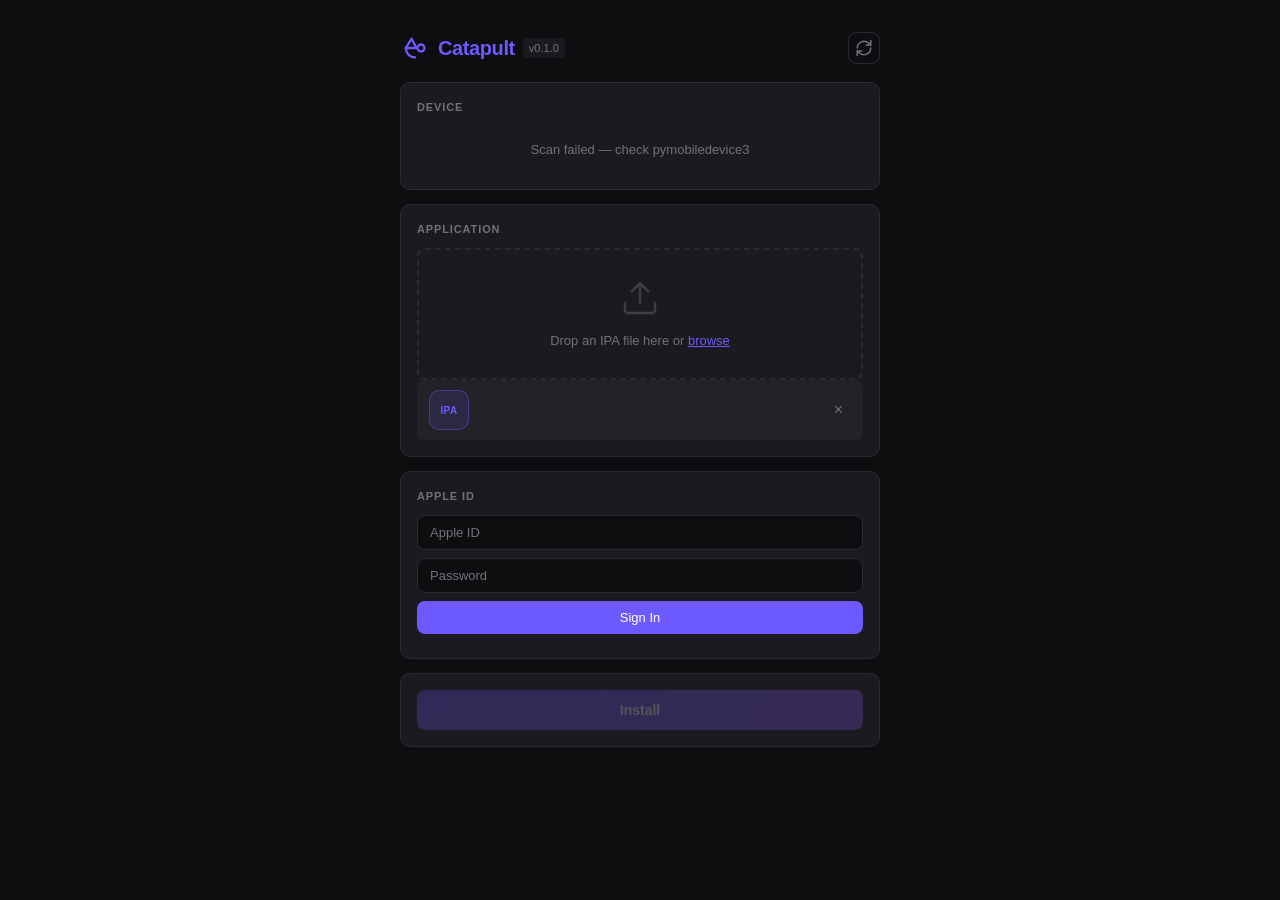
==== static/index.html @ 95ac9c31 "fix(ui): update 2FA hint with manual verification code instructions" ====
<!DOCTYPE html>
<html lang="en">
<head>
    <meta charset="UTF-8">
    <meta name="viewport" content="width=device-width, initial-scale=1.0">
    <title>Catapult</title>
    <link rel="stylesheet" href="/static/styles.css">
</head>
<body>
    <div class="app">
        <header>
            <div class="logo">
                <svg width="28" height="28" viewBox="0 0 24 24" fill="none" stroke="currentColor" stroke-width="2" stroke-linecap="round" stroke-linejoin="round">
                    <path d="M5 12l5-8 4 8"/>
                    <path d="M5 12h9"/>
                    <circle cx="18" cy="12" r="3"/>
                    <path d="M5 12c0 4 3 8 8 8"/>
                </svg>
                <h1>Catapult</h1>
                <span class="version">v0.1.0</span>
            </div>
            <button class="btn-icon" id="refreshDevices" title="Refresh devices">
                <svg width="18" height="18" viewBox="0 0 24 24" fill="none" stroke="currentColor" stroke-width="2" stroke-linecap="round" stroke-linejoin="round">
                    <path d="M21 2v6h-6"/><path d="M3 12a9 9 0 0 1 15-6.7L21 8"/>
                    <path d="M3 22v-6h6"/><path d="M21 12a9 9 0 0 1-15 6.7L3 16"/>
                </svg>
            </button>
        </header>

        <!-- Device selection -->
        <section class="card" id="deviceSection">
            <h2>Device</h2>
            <div class="device-list" id="deviceList">
                <div class="placeholder">Scanning network...</div>
            </div>
        </section>

        <!-- IPA selection -->
        <section class="card" id="ipaSection">
            <h2>Application</h2>
            <div class="drop-zone" id="dropZone">
                <svg width="40" height="40" viewBox="0 0 24 24" fill="none" stroke="currentColor" stroke-width="1.5" stroke-linecap="round" stroke-linejoin="round">
                    <path d="M21 15v4a2 2 0 0 1-2 2H5a2 2 0 0 1-2-2v-4"/>
                    <polyline points="17 8 12 3 7 8"/>
                    <line x1="12" y1="3" x2="12" y2="15"/>
                </svg>
                <p>Drop an IPA file here or <label class="file-link">browse<input type="file" id="ipaFile" accept=".ipa" hidden></label></p>
            </div>
            <div class="ipa-info" id="ipaInfo" hidden>
                <div class="ipa-icon">IPA</div>
                <div class="ipa-meta">
                    <strong id="ipaName"></strong>
                    <span id="ipaBundle"></span>
                    <div class="ipa-tags">
                        <span class="tag" id="ipaVersion"></span>
                        <span class="tag" id="ipaMinOS"></span>
                    </div>
                </div>
                <button class="btn-icon btn-sm" id="clearIpa" title="Remove">&times;</button>
            </div>
        </section>

        <!-- Apple ID -->
        <section class="card" id="authSection">
            <h2>Apple ID</h2>
            <form id="authForm" autocomplete="off">
                <input type="email" id="appleId" placeholder="Apple ID" required autocomplete="username">
                <input type="password" id="applePassword" placeholder="Password" required autocomplete="current-password">
                <button type="submit" class="btn-primary" id="authBtn">Sign In</button>
            </form>
            <div id="tfaSection" hidden>
                <p class="hint">On your iPhone: Settings → [your name] → Sign-In &amp; Security → Get Verification Code</p>
                <div class="tfa-inputs">
                    <input type="text" id="tfaCode" maxlength="6" placeholder="000000" inputmode="numeric" pattern="[0-9]*" autocomplete="one-time-code">
                    <button class="btn-primary" id="tfaBtn">Verify</button>
                </div>
            </div>
            <div class="auth-status" id="authStatus"></div>
        </section>

        <!-- Install -->
        <section class="card" id="installSection">
            <button class="btn-launch" id="installBtn" disabled>
                <span>Install</span>
            </button>
            <div class="progress-container" id="progressContainer" hidden>
                <div class="progress-bar">
                    <div class="progress-fill" id="progressFill"></div>
                </div>
                <p class="progress-text" id="progressText">Preparing...</p>
            </div>
        </section>
    </div>

    <script src="/static/app.js"></script>
</body>
</html>
---- static/styles.css ----
:root {
    --bg: #0e0e10;
    --surface: #1a1a1f;
    --surface-hover: #222228;
    --border: #2a2a32;
    --text: #e4e4e7;
    --text-dim: #71717a;
    --accent: #6d5aff;
    --accent-hover: #7e6fff;
    --accent-glow: rgba(109, 90, 255, 0.12);
    --success: #22c55e;
    --error: #ef4444;
    --radius: 10px;
}

* { margin: 0; padding: 0; box-sizing: border-box; }

body {
    font-family: -apple-system, BlinkMacSystemFont, "SF Pro Text", "Helvetica Neue", sans-serif;
    background: var(--bg);
    color: var(--text);
    line-height: 1.5;
    -webkit-font-smoothing: antialiased;
    user-select: none;
}

.app {
    max-width: 520px;
    margin: 0 auto;
    padding: 32px 20px;
    display: flex;
    flex-direction: column;
    gap: 14px;
}

/* ── Header ── */

header {
    display: flex;
    align-items: center;
    justify-content: space-between;
    padding-bottom: 4px;
}

.logo {
    display: flex;
    align-items: center;
    gap: 10px;
    color: var(--accent);
}

.logo h1 {
    font-size: 20px;
    font-weight: 600;
    letter-spacing: -0.02em;
}

.version {
    font-size: 11px;
    color: var(--text-dim);
    background: var(--surface);
    padding: 2px 6px;
    border-radius: 4px;
    margin-left: -2px;
}

/* ── Cards ── */

.card {
    background: var(--surface);
    border: 1px solid var(--border);
    border-radius: var(--radius);
    padding: 16px;
}

.card h2 {
    font-size: 11px;
    font-weight: 600;
    text-transform: uppercase;
    letter-spacing: 0.08em;
    color: var(--text-dim);
    margin-bottom: 10px;
}

/* ── Device list ── */

.device-list {
    display: flex;
    flex-direction: column;
    gap: 4px;
    max-height: 180px;
    overflow-y: auto;
}

.device-item {
    display: flex;
    align-items: center;
    gap: 10px;
    padding: 8px 10px;
    border-radius: 8px;
    cursor: pointer;
    transition: all 0.15s;
    border: 1px solid transparent;
}

.device-item:hover { background: var(--surface-hover); }
.device-item.selected {
    border-color: var(--accent);
    background: var(--accent-glow);
}

.device-icon {
    flex-shrink: 0;
    color: var(--text-dim);
    display: flex;
}

.device-item.selected .device-icon { color: var(--accent); }

.device-meta {
    display: flex;
    flex-direction: column;
    min-width: 0;
}

.device-name {
    font-size: 13px;
    font-weight: 500;
    white-space: nowrap;
    overflow: hidden;
    text-overflow: ellipsis;
}

.device-host {
    font-size: 11px;
    color: var(--text-dim);
}

.device-badge {
    margin-left: auto;
    font-size: 10px;
    font-weight: 600;
    text-transform: uppercase;
    letter-spacing: 0.05em;
    color: var(--text-dim);
    background: var(--bg);
    padding: 2px 7px;
    border-radius: 4px;
    flex-shrink: 0;
}

.placeholder {
    color: var(--text-dim);
    font-size: 13px;
    text-align: center;
    padding: 14px;
}

.placeholder.err { color: var(--error); }

/* ── Drop zone ── */

.drop-zone {
    border: 2px dashed var(--border);
    border-radius: 8px;
    padding: 28px;
    text-align: center;
    color: var(--text-dim);
    transition: all 0.2s;
    cursor: pointer;
}

.drop-zone:hover, .drop-zone.drag-over {
    border-color: var(--accent);
    background: var(--accent-glow);
    color: var(--text);
}

.drop-zone svg { margin-bottom: 6px; opacity: 0.4; }
.drop-zone p { font-size: 13px; }

.file-link {
    color: var(--accent);
    cursor: pointer;
    text-decoration: underline;
}

/* ── IPA info ── */

.ipa-info {
    display: flex;
    align-items: center;
    gap: 12px;
    padding: 10px 12px;
    background: var(--surface-hover);
    border-radius: 8px;
}

.ipa-icon {
    width: 40px;
    height: 40px;
    background: var(--accent-glow);
    border: 1px solid color-mix(in srgb, var(--accent), transparent 60%);
    border-radius: 10px;
    display: flex;
    align-items: center;
    justify-content: center;
    font-size: 10px;
    font-weight: 700;
    color: var(--accent);
    letter-spacing: 0.04em;
    flex-shrink: 0;
}

.ipa-meta {
    display: flex;
    flex-direction: column;
    gap: 2px;
    min-width: 0;
    flex: 1;
}

.ipa-meta strong {
    font-size: 13px;
    font-weight: 600;
    white-space: nowrap;
    overflow: hidden;
    text-overflow: ellipsis;
}

.ipa-meta > span { font-size: 11px; color: var(--text-dim); }

.ipa-tags {
    display: flex;
    gap: 4px;
    margin-top: 2px;
}

.tag {
    font-size: 10px;
    color: var(--text-dim);
    background: var(--bg);
    padding: 1px 6px;
    border-radius: 3px;
}

.tag:empty { display: none; }

/* ── Auth ── */

#authForm {
    display: flex;
    flex-direction: column;
    gap: 8px;
}

input[type="email"],
input[type="password"],
input[type="text"] {
    background: var(--bg);
    border: 1px solid var(--border);
    border-radius: 8px;
    padding: 9px 12px;
    color: var(--text);
    font-size: 13px;
    outline: none;
    transition: border-color 0.15s;
    width: 100%;
}

input:focus { border-color: var(--accent); }
input::placeholder { color: var(--text-dim); }

.btn-primary {
    background: var(--accent);
    color: #fff;
    border: none;
    border-radius: 8px;
    padding: 9px 18px;
    font-size: 13px;
    font-weight: 500;
    cursor: pointer;
    transition: background 0.15s;
}

.btn-primary:hover { background: var(--accent-hover); }
.btn-primary:disabled { opacity: 0.4; cursor: not-allowed; }

.btn-icon {
    background: none;
    border: 1px solid var(--border);
    border-radius: 8px;
    padding: 6px;
    color: var(--text-dim);
    cursor: pointer;
    transition: all 0.15s;
    display: flex;
    align-items: center;
    justify-content: center;
}

.btn-icon:hover { color: var(--text); border-color: var(--text-dim); }

.btn-sm {
    padding: 4px 8px;
    font-size: 16px;
    line-height: 1;
    border: none;
}

.hint {
    font-size: 12px;
    color: var(--text-dim);
    margin-bottom: 8px;
}

.tfa-inputs {
    display: flex;
    gap: 8px;
}

.tfa-inputs input {
    flex: 1;
    text-align: center;
    font-size: 18px;
    letter-spacing: 0.3em;
    font-variant-numeric: tabular-nums;
}

.auth-status {
    margin-top: 8px;
    font-size: 12px;
}

.auth-status.ok { color: var(--success); }
.auth-status.err { color: var(--error); }

.auth-success {
    display: flex;
    align-items: center;
    gap: 8px;
    color: var(--success);
    font-size: 13px;
    font-weight: 500;
}

/* ── Install ── */

.btn-launch {
    width: 100%;
    padding: 12px;
    background: linear-gradient(135deg, var(--accent), #8b5cf6);
    color: #fff;
    border: none;
    border-radius: 8px;
    font-size: 14px;
    font-weight: 600;
    cursor: pointer;
    transition: opacity 0.15s, transform 0.1s;
}

.btn-launch:hover:not(:disabled) { opacity: 0.92; transform: translateY(-1px); }
.btn-launch:active:not(:disabled) { transform: translateY(0); }
.btn-launch:disabled { opacity: 0.25; cursor: not-allowed; }

.progress-container { margin-top: 12px; }

.progress-bar {
    height: 5px;
    background: var(--bg);
    border-radius: 3px;
    overflow: hidden;
}

.progress-fill {
    height: 100%;
    width: 0%;
    background: linear-gradient(90deg, var(--accent), #8b5cf6);
    border-radius: 3px;
    transition: width 0.4s ease;
}

.progress-fill.done { background: var(--success); }
.progress-fill.error { background: var(--error); }

.progress-text {
    font-size: 12px;
    color: var(--text-dim);
    margin-top: 8px;
    text-align: center;
}

.progress-text.done { color: var(--success); }
.progress-text.error { color: var(--error); }

/* ── Animations ── */

@keyframes spin { to { transform: rotate(360deg); } }
.spinning svg { animation: spin 0.8s linear infinite; }

/* ── Scrollbar ── */

.device-list::-webkit-scrollbar { width: 4px; }
.device-list::-webkit-scrollbar-track { background: transparent; }
.device-list::-webkit-scrollbar-thumb { background: var(--border); border-radius: 2px; }
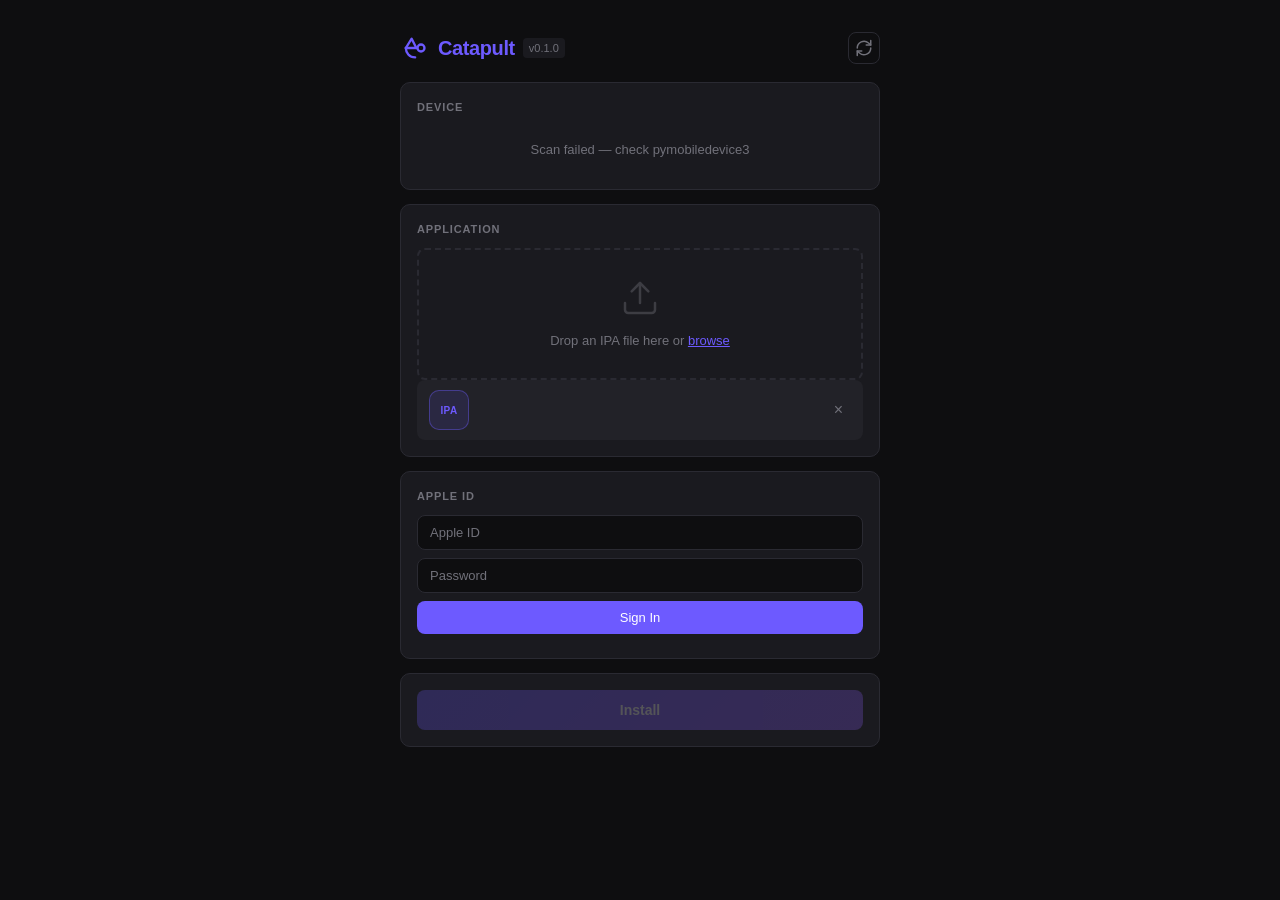
==== commit 7851006e: "fix(ui): bust browser cache with version params + no-cache headers" ====
--- a/static/index.html
+++ b/static/index.html
@@ -4,7 +4,7 @@
     <meta charset="UTF-8">
     <meta name="viewport" content="width=device-width, initial-scale=1.0">
     <title>Catapult</title>
-    <link rel="stylesheet" href="/static/styles.css">
+    <link rel="stylesheet" href="/static/styles.css?v=2">
 </head>
 <body>
     <div class="app">
@@ -92,6 +92,6 @@
         </section>
     </div>
 
-    <script src="/static/app.js"></script>
+    <script src="/static/app.js?v=2"></script>
 </body>
 </html>
--- a/static/styles.css
+++ b/static/styles.css
@@ -116,6 +116,23 @@
 }
 
 .device-item.selected .device-icon { color: var(--accent); }
+.device-item.needs-setup { opacity: 0.6; }
+.device-item.needs-setup:hover { opacity: 0.8; }
+
+.btn-setup {
+    margin-left: auto;
+    background: var(--accent-glow);
+    border: 1px solid var(--accent);
+    color: var(--accent);
+    border-radius: 5px;
+    padding: 3px 10px;
+    font-size: 11px;
+    font-weight: 600;
+    cursor: pointer;
+    flex-shrink: 0;
+}
+.btn-setup:hover { background: var(--accent); color: #fff; }
+.btn-setup:disabled { opacity: 0.5; cursor: wait; }
 
 .device-meta {
     display: flex;
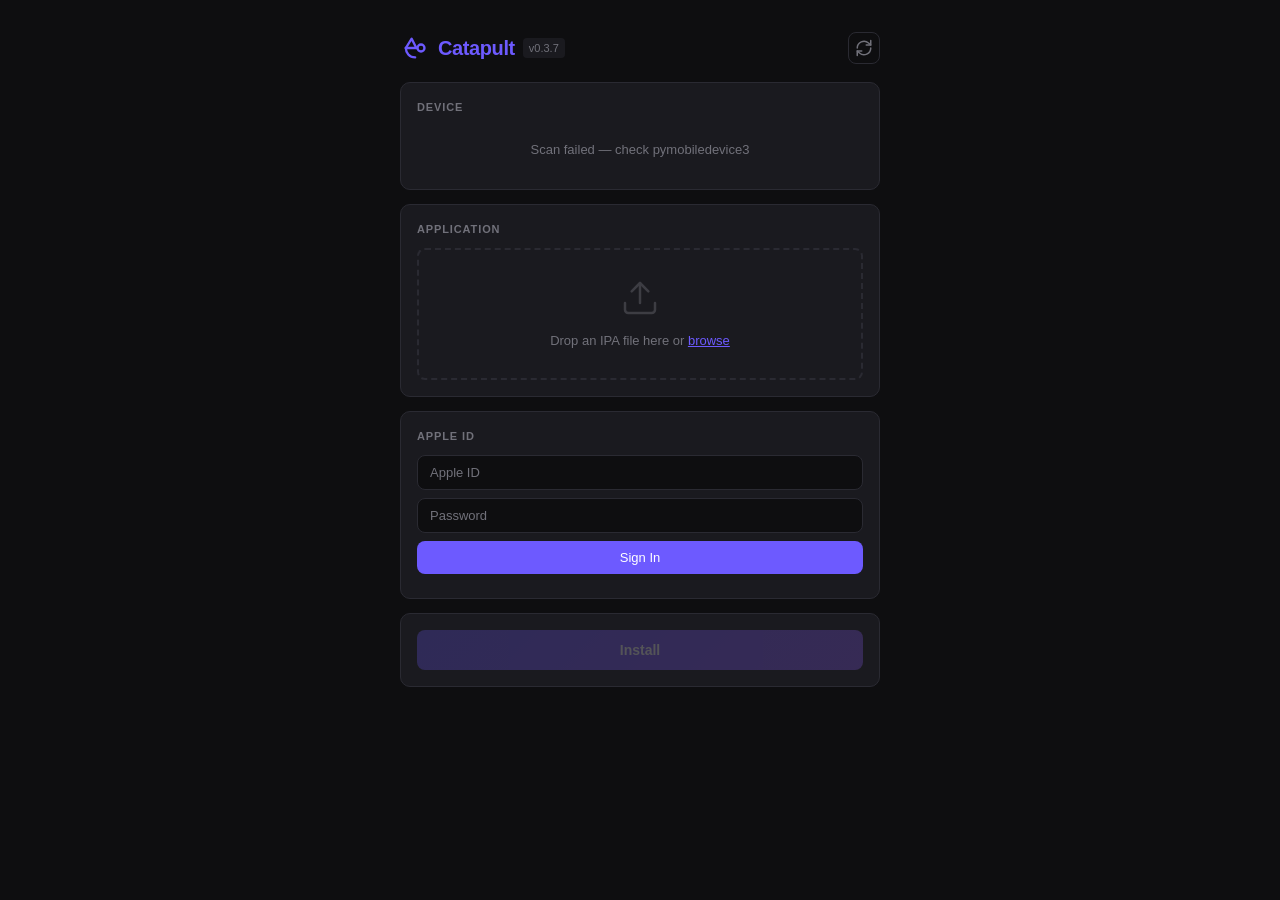
==== commit 3e01086a: "chore(release): prepare 0.3.7" ====
--- a/static/index.html
+++ b/static/index.html
@@ -17,7 +17,7 @@
                     <path d="M5 12c0 4 3 8 8 8"/>
                 </svg>
                 <h1>Catapult</h1>
-                <span class="version">v0.1.0</span>
+                <span class="version">v0.3.7</span>
             </div>
             <button class="btn-icon" id="refreshDevices" title="Refresh devices">
                 <svg width="18" height="18" viewBox="0 0 24 24" fill="none" stroke="currentColor" stroke-width="2" stroke-linecap="round" stroke-linejoin="round">
--- a/static/styles.css
+++ b/static/styles.css
@@ -213,6 +213,8 @@
     border-radius: 8px;
 }
 
+.ipa-info[hidden] { display: none; }
+
 .ipa-icon {
     width: 40px;
     height: 40px;
@@ -352,6 +354,12 @@
 .auth-status.ok { color: var(--success); }
 .auth-status.err { color: var(--error); }
 
+.auth-header-row {
+    display: flex;
+    align-items: center;
+    justify-content: space-between;
+}
+
 .auth-success {
     display: flex;
     align-items: center;
@@ -360,6 +368,159 @@
     font-size: 13px;
     font-weight: 500;
 }
+
+.btn-signout {
+    background: none;
+    border: 1px solid var(--border);
+    border-radius: 6px;
+    padding: 4px 10px;
+    font-size: 11px;
+    color: var(--text-dim);
+    cursor: pointer;
+    transition: all 0.15s;
+}
+
+.btn-signout:hover { color: var(--error); border-color: var(--error); }
+.btn-signout:disabled { opacity: 0.4; cursor: wait; }
+
+/* ── Account Dashboard ── */
+
+.account-dashboard {
+    margin-top: 10px;
+    border-top: 1px solid var(--border);
+    padding-top: 10px;
+}
+
+.account-header {
+    display: flex;
+    align-items: center;
+    gap: 8px;
+    margin-bottom: 6px;
+}
+
+.account-team {
+    font-size: 13px;
+    font-weight: 500;
+}
+
+.account-type {
+    font-size: 10px;
+    font-weight: 600;
+    text-transform: uppercase;
+    letter-spacing: 0.05em;
+    color: var(--text-dim);
+    background: var(--bg);
+    padding: 2px 7px;
+    border-radius: 4px;
+}
+
+.account-slots {
+    font-size: 11px;
+    margin-bottom: 8px;
+}
+
+.account-apps {
+    display: flex;
+    flex-direction: column;
+    gap: 3px;
+    max-height: 200px;
+    overflow-y: auto;
+    overflow-x: visible;
+}
+
+.app-row {
+    display: flex;
+    align-items: center;
+    justify-content: space-between;
+    padding: 6px 8px;
+    border-radius: 5px;
+    background: var(--bg);
+    font-size: 11px;
+    gap: 8px;
+}
+
+.app-info {
+    display: flex;
+    flex-direction: column;
+    gap: 1px;
+    min-width: 0;
+    flex: 1;
+}
+
+.app-name {
+    color: var(--text);
+    font-weight: 500;
+    white-space: nowrap;
+    overflow: hidden;
+    text-overflow: ellipsis;
+}
+
+.app-detail {
+    font-size: 10px;
+    color: var(--text-dim);
+}
+
+.app-source {
+    font-size: 9px;
+    font-weight: 600;
+    text-transform: uppercase;
+    letter-spacing: 0.04em;
+    color: var(--text-dim);
+    background: var(--surface);
+    padding: 1px 5px;
+    border-radius: 3px;
+    margin-left: 6px;
+    vertical-align: middle;
+}
+
+.app-expiry {
+    color: var(--text-dim);
+    flex-shrink: 0;
+    font-variant-numeric: tabular-nums;
+}
+
+.app-expiry.expiry-warning { color: #f59e0b; }
+.app-expiry.expiry-critical { color: var(--error); }
+
+.btn-kebab {
+    background: none;
+    border: none;
+    color: var(--text-dim);
+    font-size: 16px;
+    cursor: pointer;
+    padding: 2px 6px;
+    line-height: 1;
+    flex-shrink: 0;
+    border-radius: 4px;
+    transition: all 0.15s;
+}
+
+.btn-kebab:hover { color: var(--text); background: var(--surface-hover); }
+
+.kebab-menu {
+    position: fixed;
+    background: var(--surface);
+    border: 1px solid var(--border);
+    border-radius: 8px;
+    padding: 4px;
+    z-index: 50;
+    box-shadow: 0 4px 12px rgba(0,0,0,0.4);
+}
+
+.kebab-delete {
+    background: none;
+    border: none;
+    color: var(--error);
+    font-size: 12px;
+    padding: 6px 12px;
+    cursor: pointer;
+    border-radius: 5px;
+    white-space: nowrap;
+    width: 100%;
+    text-align: left;
+}
+
+.kebab-delete:hover { background: rgba(239,68,68,0.1); }
 
 /* ── Install ── */
 
@@ -415,6 +576,68 @@
 @keyframes spin { to { transform: rotate(360deg); } }
 .spinning svg { animation: spin 0.8s linear infinite; }
 
+/* ── PIN Dialog ── */
+
+.pin-overlay {
+    position: fixed;
+    inset: 0;
+    background: rgba(0, 0, 0, 0.7);
+    display: flex;
+    align-items: center;
+    justify-content: center;
+    z-index: 100;
+    backdrop-filter: blur(4px);
+}
+
+.pin-dialog {
+    background: var(--surface);
+    border: 1px solid var(--border);
+    border-radius: 14px;
+    padding: 28px;
+    width: 320px;
+    text-align: center;
+}
+
+.pin-dialog h3 {
+    font-size: 16px;
+    font-weight: 600;
+    margin-bottom: 6px;
+}
+
+.pin-dialog p {
+    font-size: 12px;
+    color: var(--text-dim);
+    margin-bottom: 16px;
+}
+
+.pin-input {
+    text-align: center !important;
+    font-size: 28px !important;
+    letter-spacing: 0.4em !important;
+    font-variant-numeric: tabular-nums;
+    padding: 12px !important;
+    font-weight: 600;
+}
+
+.pin-actions {
+    display: flex;
+    gap: 8px;
+    margin-top: 16px;
+    justify-content: flex-end;
+}
+
+.btn-cancel {
+    background: none;
+    border: 1px solid var(--border);
+    border-radius: 8px;
+    padding: 8px 16px;
+    color: var(--text-dim);
+    font-size: 13px;
+    cursor: pointer;
+}
+
+.btn-cancel:hover { color: var(--text); border-color: var(--text-dim); }
+
 /* ── Scrollbar ── */
 
 .device-list::-webkit-scrollbar { width: 4px; }
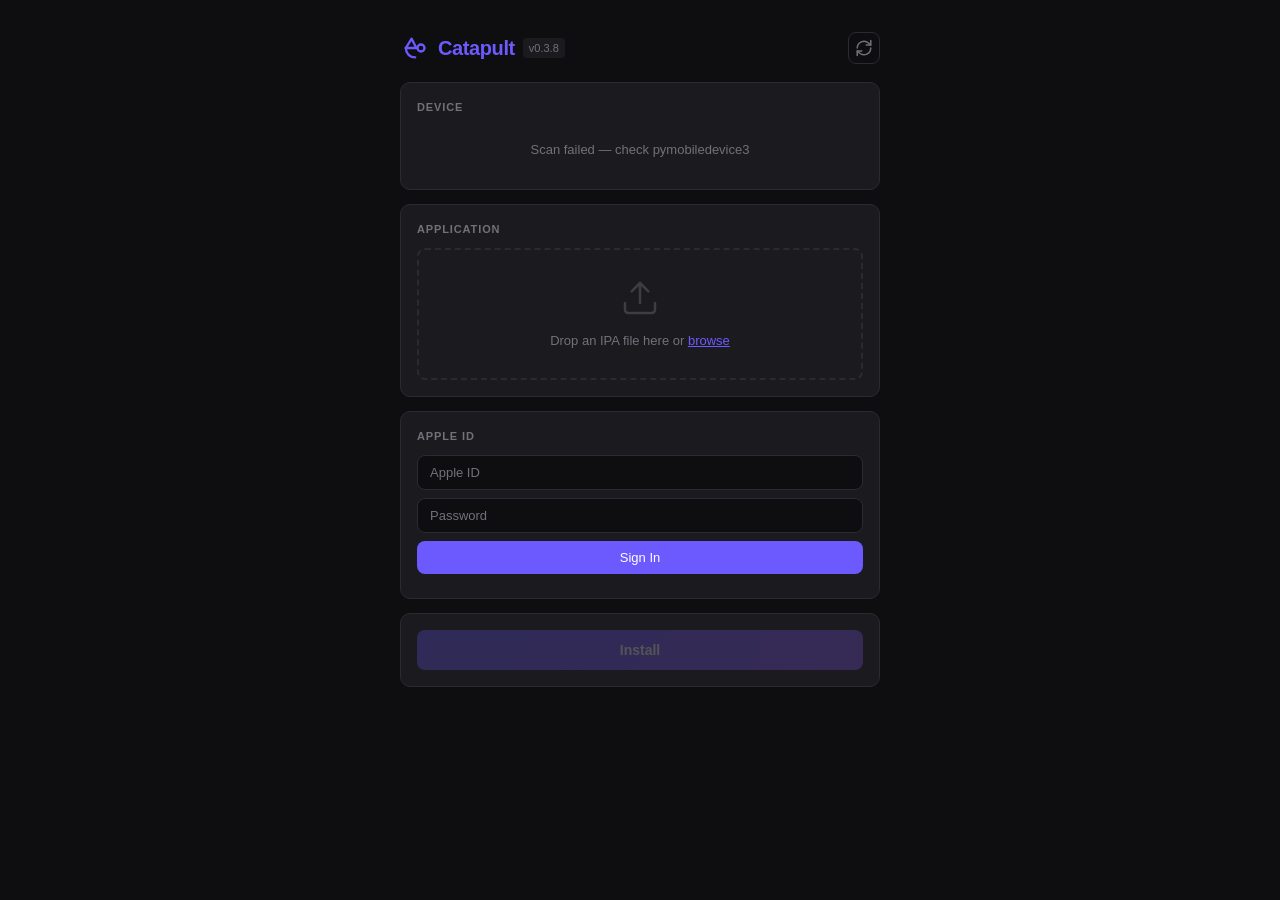
==== commit 0cbd131b: "chore(release): prepare 0.3.8" ====
--- a/static/index.html
+++ b/static/index.html
@@ -17,7 +17,7 @@
                     <path d="M5 12c0 4 3 8 8 8"/>
                 </svg>
                 <h1>Catapult</h1>
-                <span class="version">v0.3.7</span>
+                <span class="version">v0.3.8</span>
             </div>
             <button class="btn-icon" id="refreshDevices" title="Refresh devices">
                 <svg width="18" height="18" viewBox="0 0 24 24" fill="none" stroke="currentColor" stroke-width="2" stroke-linecap="round" stroke-linejoin="round">
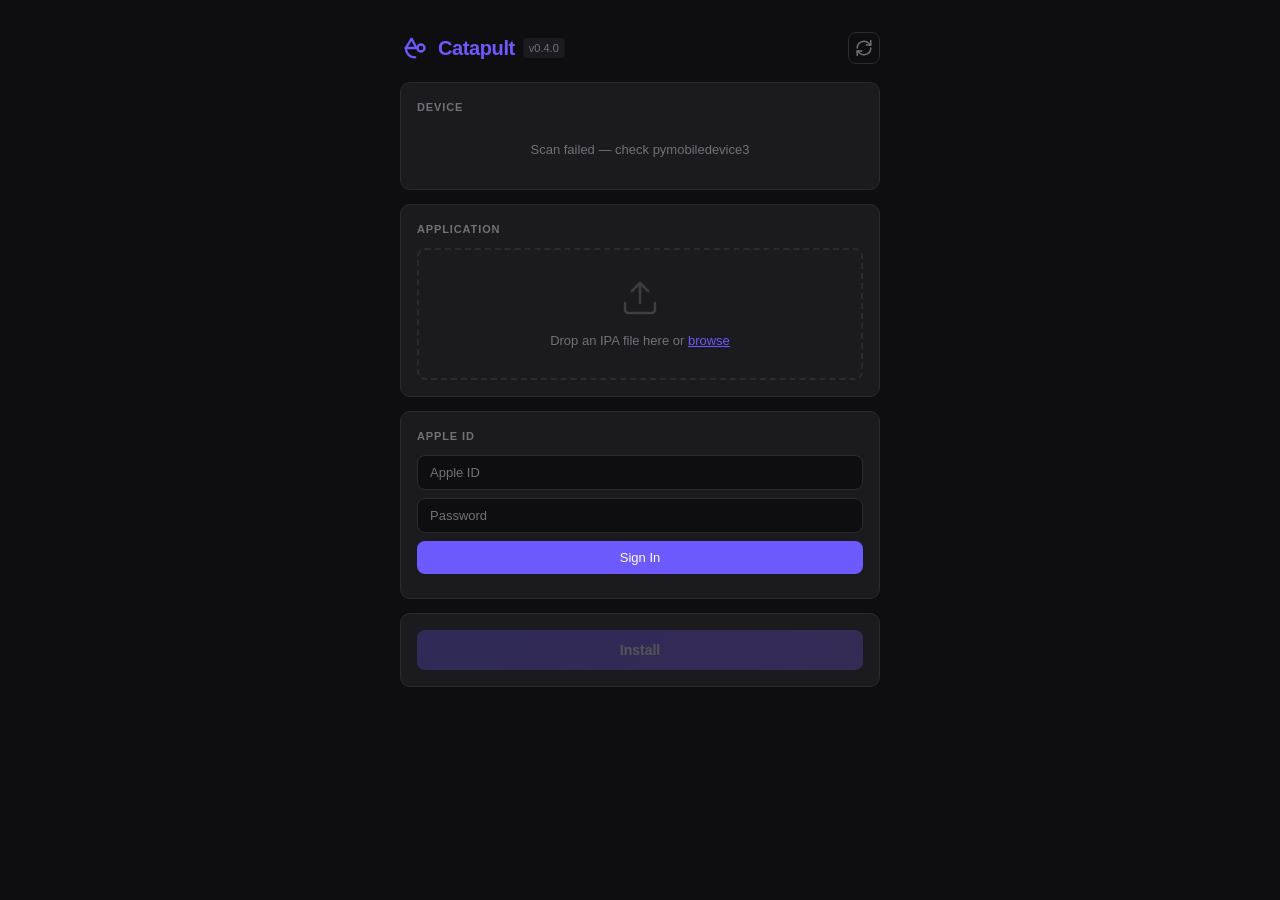
==== commit 5a4ee88b: "chore(release): prepare 0.4.0" ====
--- a/static/index.html
+++ b/static/index.html
@@ -17,7 +17,7 @@
                     <path d="M5 12c0 4 3 8 8 8"/>
                 </svg>
                 <h1>Catapult</h1>
-                <span class="version">v0.3.8</span>
+                <span class="version">v0.4.0</span>
             </div>
             <button class="btn-icon" id="refreshDevices" title="Refresh devices">
                 <svg width="18" height="18" viewBox="0 0 24 24" fill="none" stroke="currentColor" stroke-width="2" stroke-linecap="round" stroke-linejoin="round">
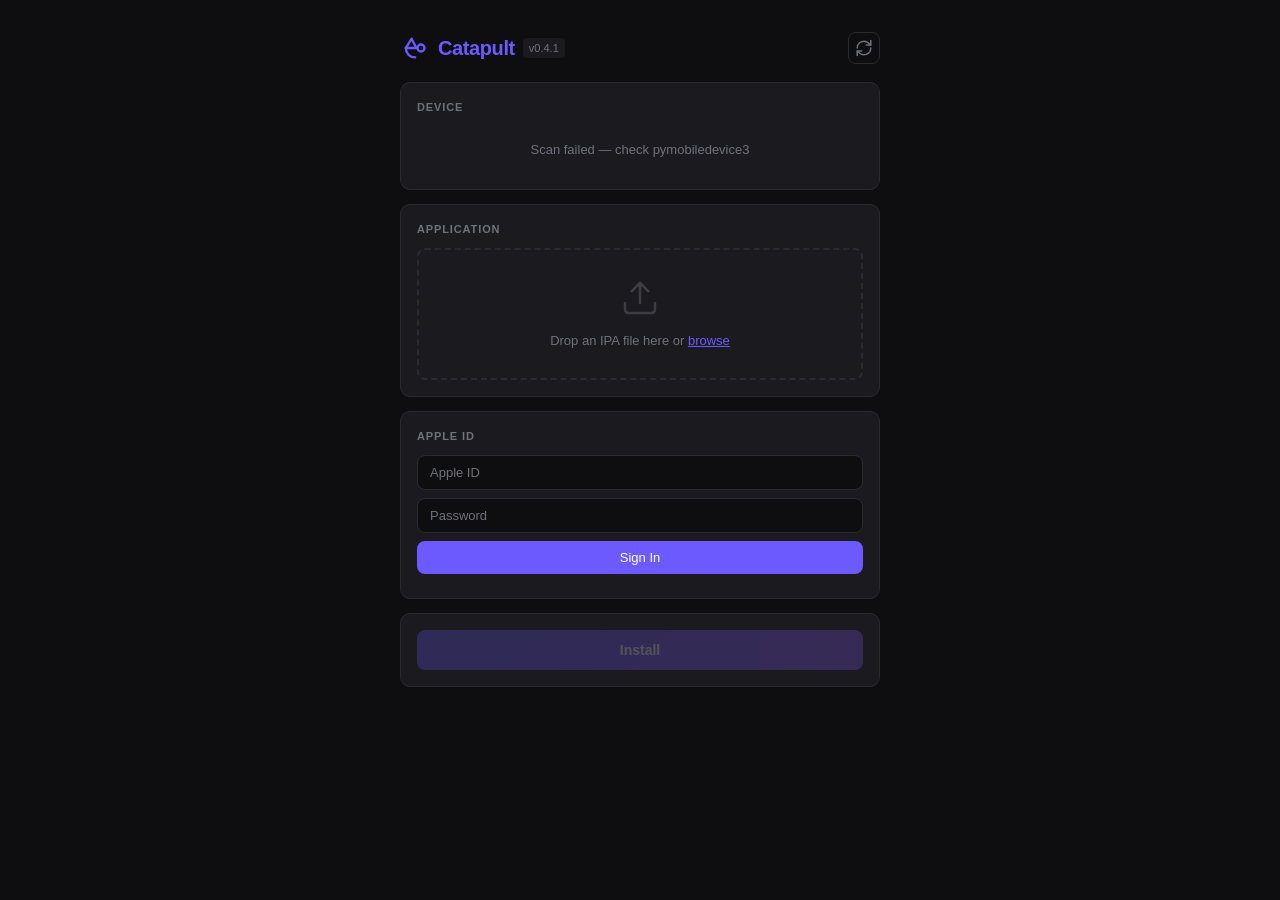
==== commit 118dfce0: "chore(release): prepare 0.4.1" ====
--- a/static/index.html
+++ b/static/index.html
@@ -17,7 +17,7 @@
                     <path d="M5 12c0 4 3 8 8 8"/>
                 </svg>
                 <h1>Catapult</h1>
-                <span class="version">v0.4.0</span>
+                <span class="version">v0.4.1</span>
             </div>
             <button class="btn-icon" id="refreshDevices" title="Refresh devices">
                 <svg width="18" height="18" viewBox="0 0 24 24" fill="none" stroke="currentColor" stroke-width="2" stroke-linecap="round" stroke-linejoin="round">
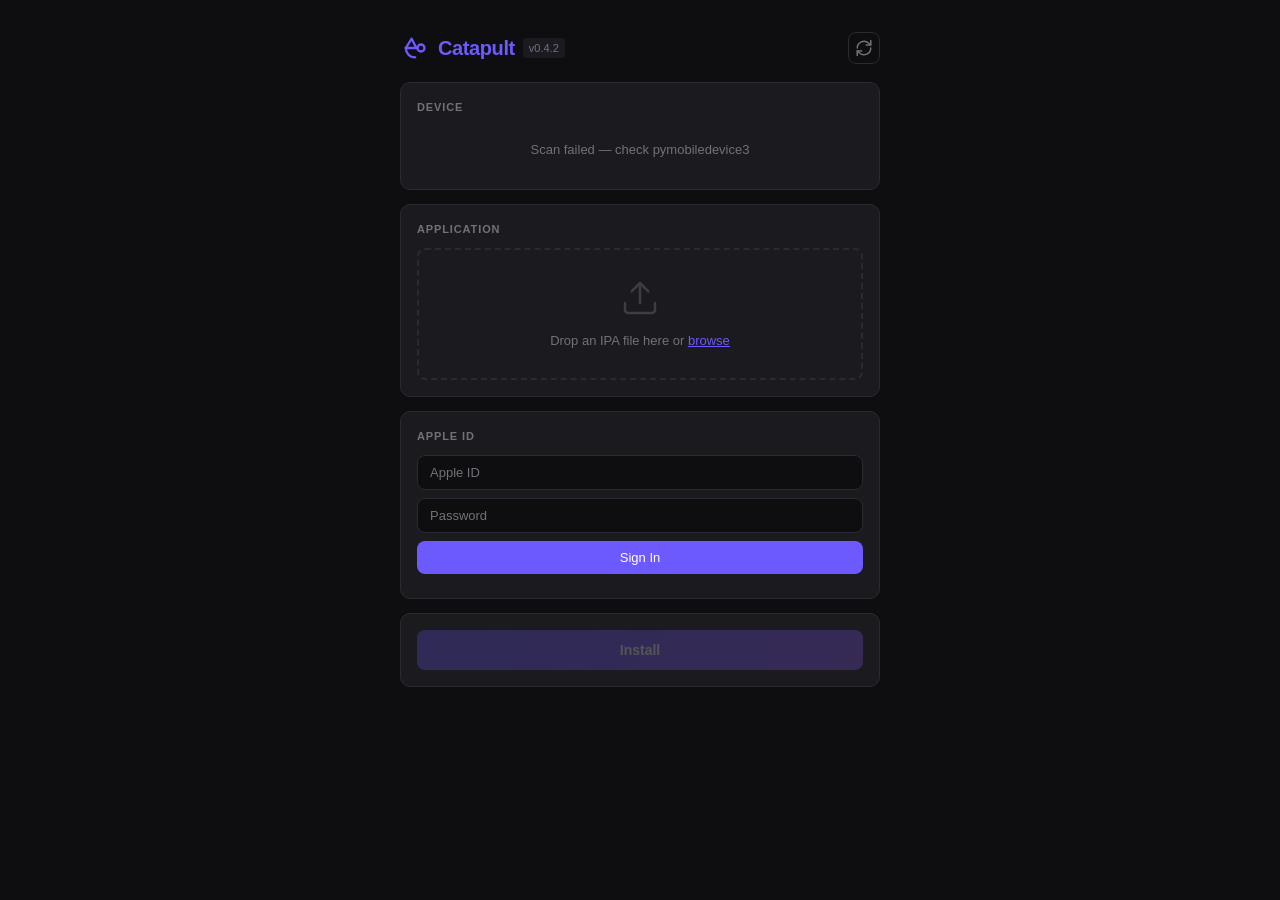
==== commit c4a05644: "fix(keychain): store the signing identity in pieces so it survives and is reused" ====
--- a/static/index.html
+++ b/static/index.html
@@ -17,7 +17,7 @@
                     <path d="M5 12c0 4 3 8 8 8"/>
                 </svg>
                 <h1>Catapult</h1>
-                <span class="version">v0.4.1</span>
+                <span class="version">v0.4.2</span>
             </div>
             <button class="btn-icon" id="refreshDevices" title="Refresh devices">
                 <svg width="18" height="18" viewBox="0 0 24 24" fill="none" stroke="currentColor" stroke-width="2" stroke-linecap="round" stroke-linejoin="round">
